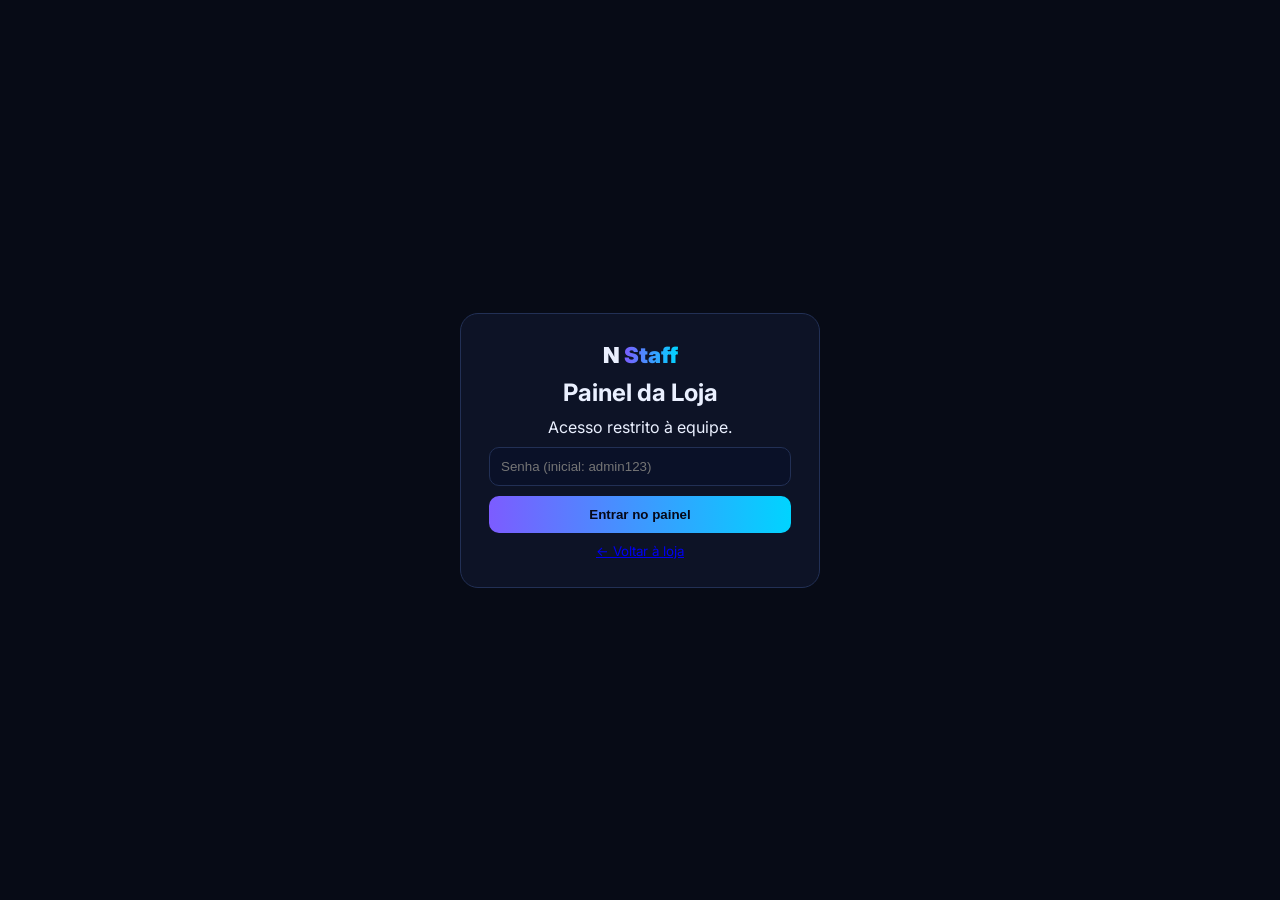
==== admin.html @ 24e2811d "Loja Nexos System + painel staff no ar" ====
<!DOCTYPE html>
<html lang="pt-BR">
<head>
<meta charset="UTF-8"><meta name="viewport" content="width=device-width, initial-scale=1.0">
<title>Painel Staff — Nexos System</title>
<link rel="stylesheet" href="admin.css">
<link href="https://fonts.googleapis.com/css2?family=Inter:wght@400;600;700;800&display=swap" rel="stylesheet">
</head>
<body>
<div id="loginGate" class="gate">
 <div class="gate-box"><div class="logo">N <span>Staff</span></div>
 <h2>Painel da Loja</h2><p>Acesso restrito à equipe.</p>
 <input id="staffPass" type="password" placeholder="Senha (inicial: admin123)">
 <button onclick="staffLogin()">Entrar no painel</button>
 <small><a href="index.html">← Voltar à loja</a></small></div>
</div>
<div id="panel" class="hidden">
<aside class="side">
 <div class="logo">N <span class="js-sname">Nexos</span></div>
 <button class="active" onclick="tab('dash',this)">📊 Dashboard</button>
 <button onclick="tab('loja',this)">🏪 Loja / PIX</button>
 <button onclick="tab('cats',this)">🗂️ Categorias</button>
 <button onclick="tab('prods',this)">📦 Produtos</button>
 <button onclick="tab('orders',this)">🧾 Pedidos <span id="ordBadge"></span></button>
 <button onclick="tab('tickets',this)">🎫 Tickets <span id="tickBadge"></span></button>
 <button onclick="tab('users',this)">👥 Clientes</button>
 <button onclick="tab('coupons',this)">🎟️ Cupons</button>
 <button onclick="tab('revs',this)">⭐ Avaliações</button>
 <button onclick="tab('aff',this)">🤝 Afiliados</button>
 <button onclick="tab('backup',this)">💾 Backup</button>
 <a href="index.html">🌐 Ver loja</a>
 <button onclick="staffLogout()">🚪 Sair</button>
</aside>
<main class="main">
 <header><h1 id="tabTitle">Dashboard</h1><button onclick="resetAll()">♻️ Restaurar padrão</button></header>

 <section id="t-dash" class="tab">
  <div class="cards"><div class="card"><small>Faturamento</small><b id="stRev">R$ 0</b></div>
  <div class="card"><small>Pedidos</small><b id="stOrd">0</b></div>
  <div class="card"><small>Produtos</small><b id="stProd">0</b></div>
  <div class="card"><small>Estoque total</small><b id="stStock">0</b></div></div>
  <h3>Últimos pedidos</h3><div id="dashOrders"></div>
 </section>

 <section id="t-loja" class="tab hidden">
  <h3>Nome, links e PIX — tudo que aparece na loja</h3>
  <div class="grid2">
  <label>Nome da loja<input id="f-storeName"></label>
  <label>Texto do topo<input id="f-banner"></label>
  <label>Discord<input id="f-discord"></label>
  <label>Instagram<input id="f-instagram"></label>
  <label>WhatsApp<input id="f-whatsapp" placeholder="https://wa.me/55..."></label>
  <label>Chave PIX (recebe pagamentos) <input id="f-pixKey"></label>
  <label>Nome do recebedor PIX<input id="f-pixName"></label>
  <label>Cidade PIX<input id="f-pixCity"></label>
  <label>URL confirmação automática (gateway/backend — vazio = conferência manual)<input id="f-autoUrl" placeholder="https://seu-servidor.com/verificar-pix"></label>
  <label>E-mail suporte<input id="f-supportEmail"></label>
  <label>Telefone<input id="f-phone"></label>
  <label>Nota avaliação (ex 4,6)<input id="f-rating"></label>
  <label>Cor primária<input id="f-primary" type="color"></label>
  <label>Cor secundária<input id="f-secondary" type="color"></label>
  </div>
  <label>Título hero<input id="f-heroTitle"></label>
  <label>Subtítulo hero<input id="f-heroSub"></label>
  <label>CNPJ / empresa<input id="f-cnpj"></label>
  <button class="primary" onclick="saveLoja()">💾 Salvar loja</button>
  <hr><h3>Senha do painel</h3>
  <label>Nova senha<input id="f-pass" placeholder="deixe vazio p/ manter"></label>
  <button onclick="savePass()">Trocar senha</button>
 </section>

 <section id="t-cats" class="tab hidden">
  <h3>Categorias</h3><div id="catList"></div>
  <div class="grid2"><input id="nc-label" placeholder="Nome: ex Streaming"><input id="nc-icon" placeholder="Ícone: ex 🎬"></div>
  <button class="primary" onclick="addCat()">+ Adicionar categoria</button>
 </section>

 <section id="t-prods" class="tab hidden">
  <h3>Produtos <input id="prodSearch" placeholder="🔎 buscar..." oninput="renderProds()" style="max-width:240px"></h3>
  <div id="prodList"></div><hr>
  <h3 id="pfTitle">Adicionar produto</h3>
  <div class="grid2">
   <label>Nome<input id="pf-name"></label><label>Categoria<select id="pf-cat"></select></label>
   <label>Preço<input id="pf-price" type="number" step="0.01"></label><label>Preço antigo<input id="pf-old" type="number" step="0.01"></label>
   <label>Estoque<input id="pf-stock" type="number"></label><label>Entrega<input id="pf-delivery" value="Automática"></label>
   <label>Emoji<input id="pf-emoji" placeholder="🎮"></label><label>Imagem URL<input id="pf-img" placeholder="https://..."></label>
  </div><label>Descrição<input id="pf-desc"></label>
  <input type="hidden" id="pf-id">
  <button class="primary" onclick="saveProd()">💾 Salvar produto</button>
  <button onclick="clearProd()">Limpar</button>
  <button onclick="loadSamples()">✨ Carregar 3 produtos modelo</button>
 </section>

 <section id="t-orders" class="tab hidden"><h3>Pedidos — conferência Pix</h3>
  <div style="display:flex;gap:8px;flex-wrap:wrap;margin-bottom:10px"><button onclick="orderFilter='all';renderOrders()">Todos</button><button class="primary" onclick="orderFilter='wait';renderOrders()">⏳ Aguardando / conferindo</button><button onclick="orderFilter='done';renderOrders()">✅ Entregues</button></div>
  <div id="orderList"></div></section>
 <section id="t-tickets" class="tab hidden"><h3>Tickets de suporte</h3><div id="ticketList"></div></section>
 <section id="t-users" class="tab hidden"><h3>Clientes / contas</h3><div id="userList"></div></section>
 <section id="t-coupons" class="tab hidden"><h3>Cupons</h3><div id="couponList"></div>
  <div class="grid2"><input id="cp-code" placeholder="CÓDIGO ex NEXOS10"><input id="cp-percent" type="number" placeholder="% ex 10"></div>
  <button class="primary" onclick="addCoupon()">+ Criar cupom</button></section>
 <section id="t-revs" class="tab hidden"><h3>Avaliações</h3><div id="revList"></div></section>
 <section id="t-aff" class="tab hidden"><h3>Comissões afiliados (%)</h3>
  <div class="grid2"><label>Steam Offline<input id="cm-steam" type="number"></label><label>Assinaturas<input id="cm-ass" type="number"></label><label>Outros<input id="cm-out" type="number"></label></div>
  <button class="primary" onclick="saveComm()">💾 Salvar comissões</button>
  <h3>Saques solicitados</h3><div id="wdList"></div>
  <h3>Cliques por código</h3><div id="clickList"></div></section>
 <section id="t-backup" class="tab hidden"><h3>Backup</h3>
  <button onclick="exportJSON()">📥 Exportar JSON</button>
  <button onclick="document.getElementById('impFile').click()">📤 Importar JSON</button>
  <input id="impFile" type="file" accept=".json" class="hidden" onchange="importJSON(this)">
  <button onclick="resetAll()" style="background:#7f1d1d">🗑️ Apagar tudo e voltar ao padrão</button>
  <p><small>Tudo fica salvo no navegador (localStorage). Para valer em todos os PCs, exporte e importe, ou publique com backend.</small></p></section>
</main>
</div>
<div id="toast" class="toast hidden"></div>
<script src="store.js"></script>
<script src="admin.js"></script>
</body>
</html>
---- admin.css ----
*{box-sizing:border-box;margin:0;padding:0}body{font-family:Inter,Arial;background:#070b16;color:#eaf0ff;min-height:100vh}.hidden{display:none!important}
.gate{min-height:100vh;display:grid;place-items:center}.gate-box{background:#0d1326;border:1px solid #223055;border-radius:18px;padding:28px;width:360px;max-width:92vw;text-align:center;display:grid;gap:10px}
.logo{font-weight:900;font-size:22px}.logo span{background:linear-gradient(90deg,#7c5cff,#00d4ff);-webkit-background-clip:text;background-clip:text;color:transparent}
input,select{background:#0a1128;border:1px solid #223055;color:#fff;padding:11px;border-radius:10px;width:100%}
button{background:#182243;border:1px solid #223055;color:#fff;padding:11px 14px;border-radius:10px;cursor:pointer;font-weight:700}button.primary,.gate-box button{background:linear-gradient(90deg,#7c5cff,#00d4ff);color:#060818;border:none;font-weight:800}
#panel{display:grid;grid-template-columns:220px 1fr;min-height:100vh}.side{background:#0a0f22;border-right:1px solid #223055;padding:16px;display:flex;flex-direction:column;gap:8px}.side button,.side a{text-align:left;text-decoration:none}.side button.active{outline:2px solid #00d4ff}
.main{padding:20px;max-width:1000px}.main header{display:flex;justify-content:space-between;align-items:center;margin-bottom:16px}
.cards{display:grid;grid-template-columns:repeat(4,1fr);gap:12px;margin-bottom:16px}.card{background:#121a33;border:1px solid #223055;border-radius:14px;padding:14px}.card b{font-size:22px;display:block}.card small{color:#9aa7c7}
.tab h3{margin:14px 0 10px}.grid2{display:grid;grid-template-columns:1fr 1fr;gap:10px}label{font-size:13px;color:#9aa7c7;display:grid;gap:4px;margin-top:8px}
.row{background:#121a33;border:1px solid #223055;border-radius:12px;padding:12px;margin:8px 0;display:flex;gap:10px;align-items:center;flex-wrap:wrap}.row img{width:52px;height:52px;object-fit:cover;border-radius:10px;background:#000}.row .grow{flex:1;min-width:180px}.pill{background:#1e2a55;padding:3px 10px;border-radius:20px;font-size:12px}
.toast{position:fixed;bottom:20px;left:50%;transform:translateX(-50%);background:#0f1a3a;border:1px solid #00d4ff;padding:12px 18px;border-radius:12px;z-index:50}
@media(max-width:800px){#panel{grid-template-columns:1fr}.side{flex-direction:row;flex-wrap:wrap}.cards,.grid2{grid-template-columns:1fr}}
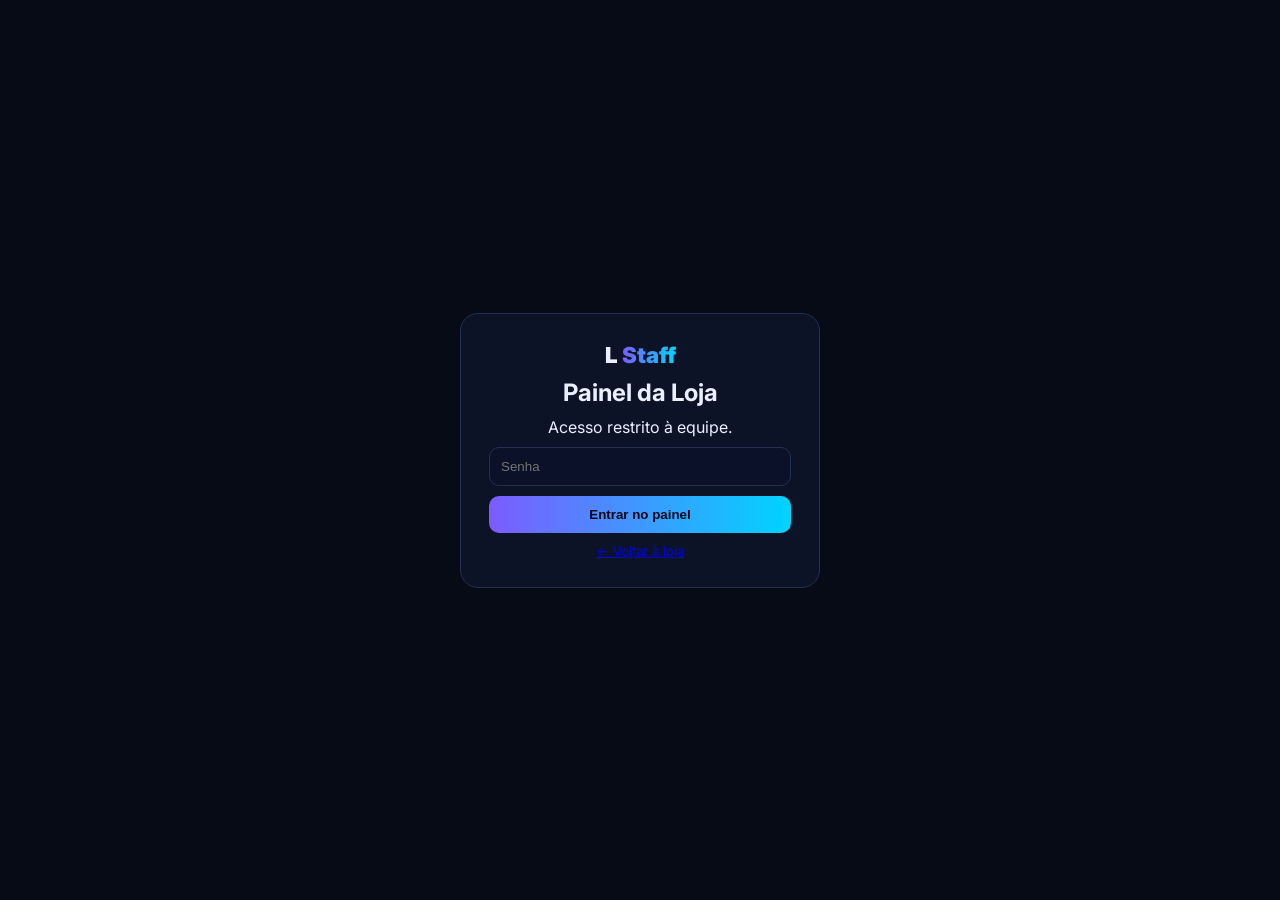
==== commit 0e0cdc2f: "Backend compartilhado (Upstash Redis): catalogo, pedidos e painel visiveis para todos" ====
--- a/admin.html
+++ b/admin.html
@@ -2,7 +2,8 @@
 <html lang="pt-BR">
 <head>
 <meta charset="UTF-8"><meta name="viewport" content="width=device-width, initial-scale=1.0">
-<title>Painel Staff — Nexos System</title>
+<title>Painel Staff — Legend Store</title>
+<link rel="icon" type="image/png" href="logo.png">
 <link rel="stylesheet" href="admin.css">
 <link href="https://fonts.googleapis.com/css2?family=Inter:wght@400;600;700;800&display=swap" rel="stylesheet">
 </head>
@@ -16,7 +17,7 @@
 </div>
 <div id="panel" class="hidden">
 <aside class="side">
- <div class="logo">N <span class="js-sname">Nexos</span></div>
+ <div class="logo"><img src="logo.png" alt="Legend" style="width:34px;height:34px;border-radius:10px;object-fit:cover;vertical-align:middle" onerror="this.remove()"> <span class="js-sname">Legend</span></div>
  <button class="active" onclick="tab('dash',this)">📊 Dashboard</button>
  <button onclick="tab('loja',this)">🏪 Loja / PIX</button>
  <button onclick="tab('cats',this)">🗂️ Categorias</button>
@@ -32,7 +33,7 @@
  <button onclick="staffLogout()">🚪 Sair</button>
 </aside>
 <main class="main">
- <header><h1 id="tabTitle">Dashboard</h1><button onclick="resetAll()">♻️ Restaurar padrão</button></header>
+ <header><h1 id="tabTitle">Dashboard</h1><div style="display:flex;gap:10px;align-items:center"><span id="syncBadge" style="font-size:13px;font-weight:700">🟡 Verificando banco…</span><button onclick="resetAll()">♻️ Restaurar padrão</button></div></header>
 
  <section id="t-dash" class="tab">
   <div class="cards"><div class="card"><small>Faturamento</small><b id="stRev">R$ 0</b></div>
@@ -55,14 +56,13 @@
   <label>Cidade PIX<input id="f-pixCity"></label>
   <label>URL confirmação automática (gateway/backend — vazio = conferência manual)<input id="f-autoUrl" placeholder="https://seu-servidor.com/verificar-pix"></label>
   <label>E-mail suporte<input id="f-supportEmail"></label>
-  <label>Telefone<input id="f-phone"></label>
   <label>Nota avaliação (ex 4,6)<input id="f-rating"></label>
   <label>Cor primária<input id="f-primary" type="color"></label>
   <label>Cor secundária<input id="f-secondary" type="color"></label>
   </div>
   <label>Título hero<input id="f-heroTitle"></label>
   <label>Subtítulo hero<input id="f-heroSub"></label>
-  <label>CNPJ / empresa<input id="f-cnpj"></label>
+
   <button class="primary" onclick="saveLoja()">💾 Salvar loja</button>
   <hr><h3>Senha do painel</h3>
   <label>Nova senha<input id="f-pass" placeholder="deixe vazio p/ manter"></label>
@@ -70,7 +70,7 @@
  </section>
 
  <section id="t-cats" class="tab hidden">
-  <h3>Categorias</h3><div id="catList"></div>
+  <h3>Categorias <small class="muted">— crie aqui primeiro, depois cadastre os produtos</small></h3><div id="catList"></div>
   <div class="grid2"><input id="nc-label" placeholder="Nome: ex Streaming"><input id="nc-icon" placeholder="Ícone: ex 🎬"></div>
   <button class="primary" onclick="addCat()">+ Adicionar categoria</button>
  </section>
@@ -97,7 +97,7 @@
  <section id="t-tickets" class="tab hidden"><h3>Tickets de suporte</h3><div id="ticketList"></div></section>
  <section id="t-users" class="tab hidden"><h3>Clientes / contas</h3><div id="userList"></div></section>
  <section id="t-coupons" class="tab hidden"><h3>Cupons</h3><div id="couponList"></div>
-  <div class="grid2"><input id="cp-code" placeholder="CÓDIGO ex NEXOS10"><input id="cp-percent" type="number" placeholder="% ex 10"></div>
+  <div class="grid2"><input id="cp-code" placeholder="CÓDIGO ex LEGEND10"><input id="cp-percent" type="number" placeholder="% ex 10"></div>
   <button class="primary" onclick="addCoupon()">+ Criar cupom</button></section>
  <section id="t-revs" class="tab hidden"><h3>Avaliações</h3><div id="revList"></div></section>
  <section id="t-aff" class="tab hidden"><h3>Comissões afiliados (%)</h3>
